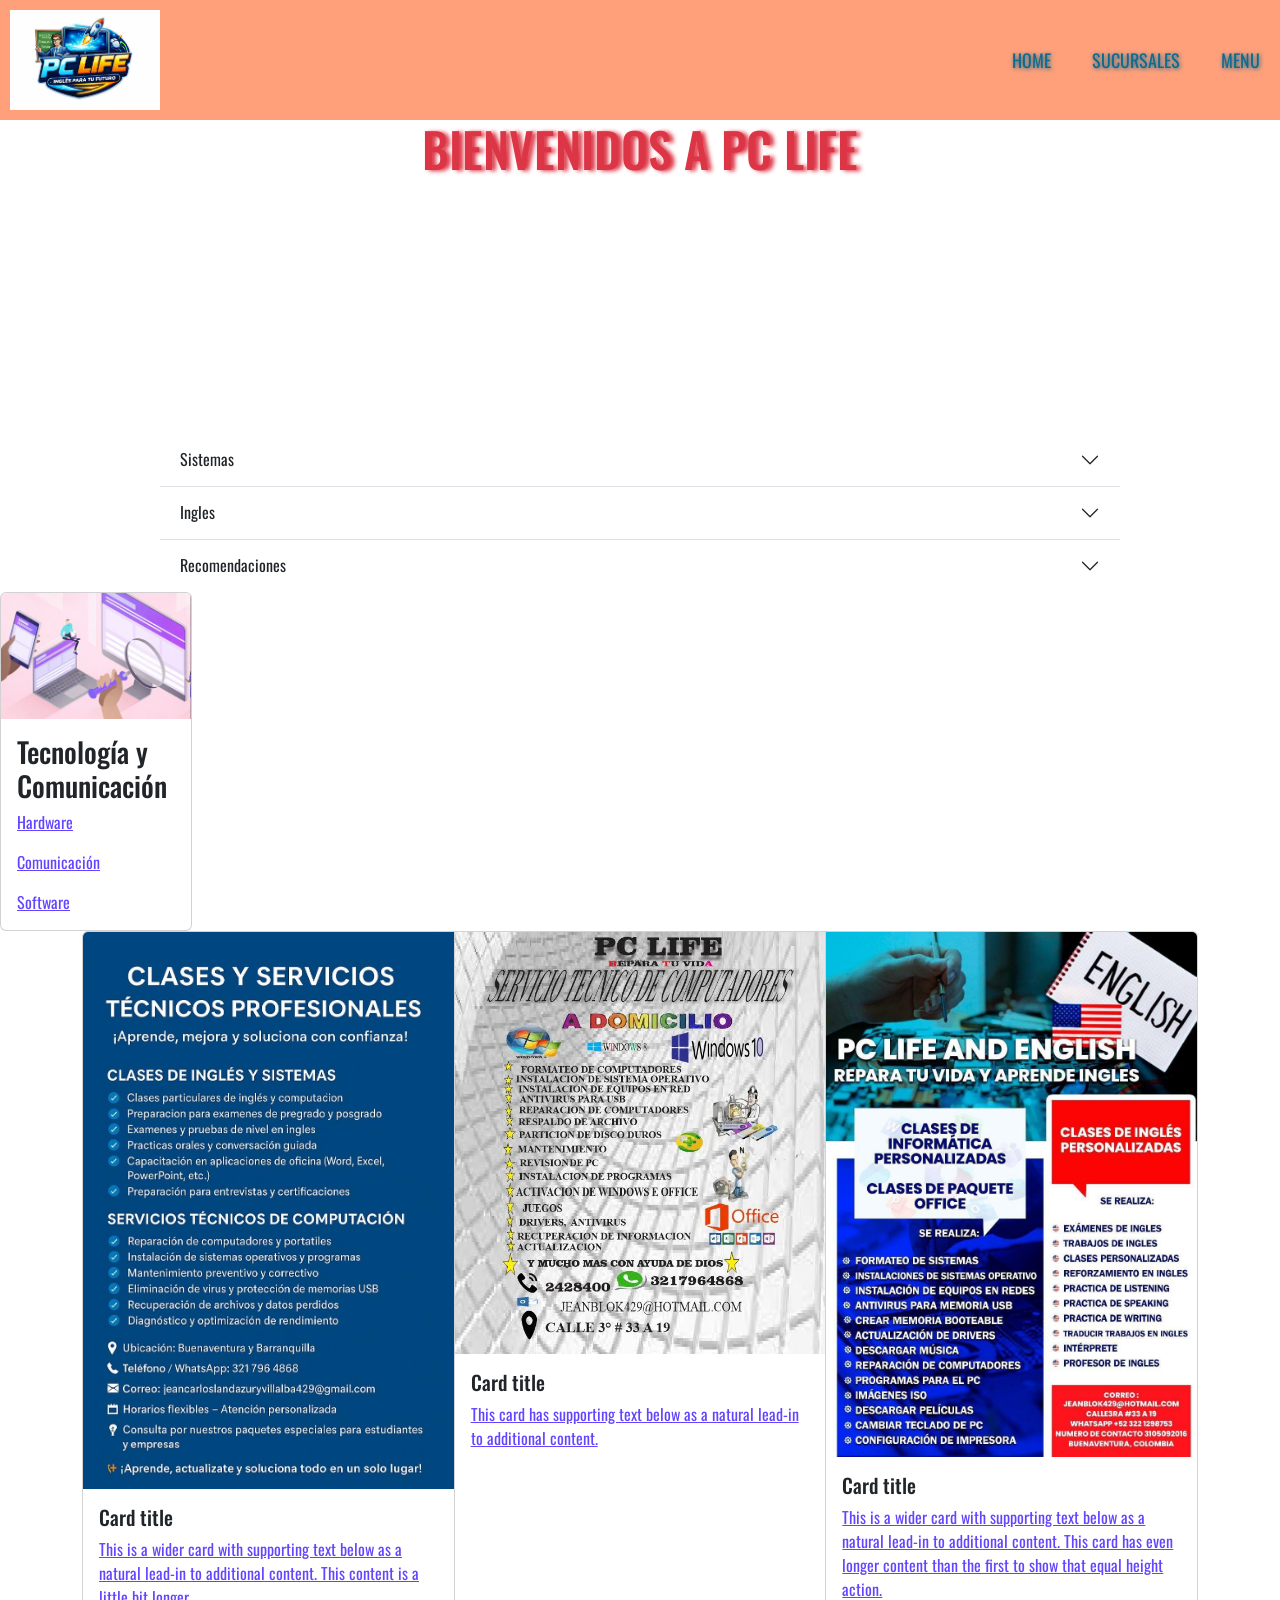
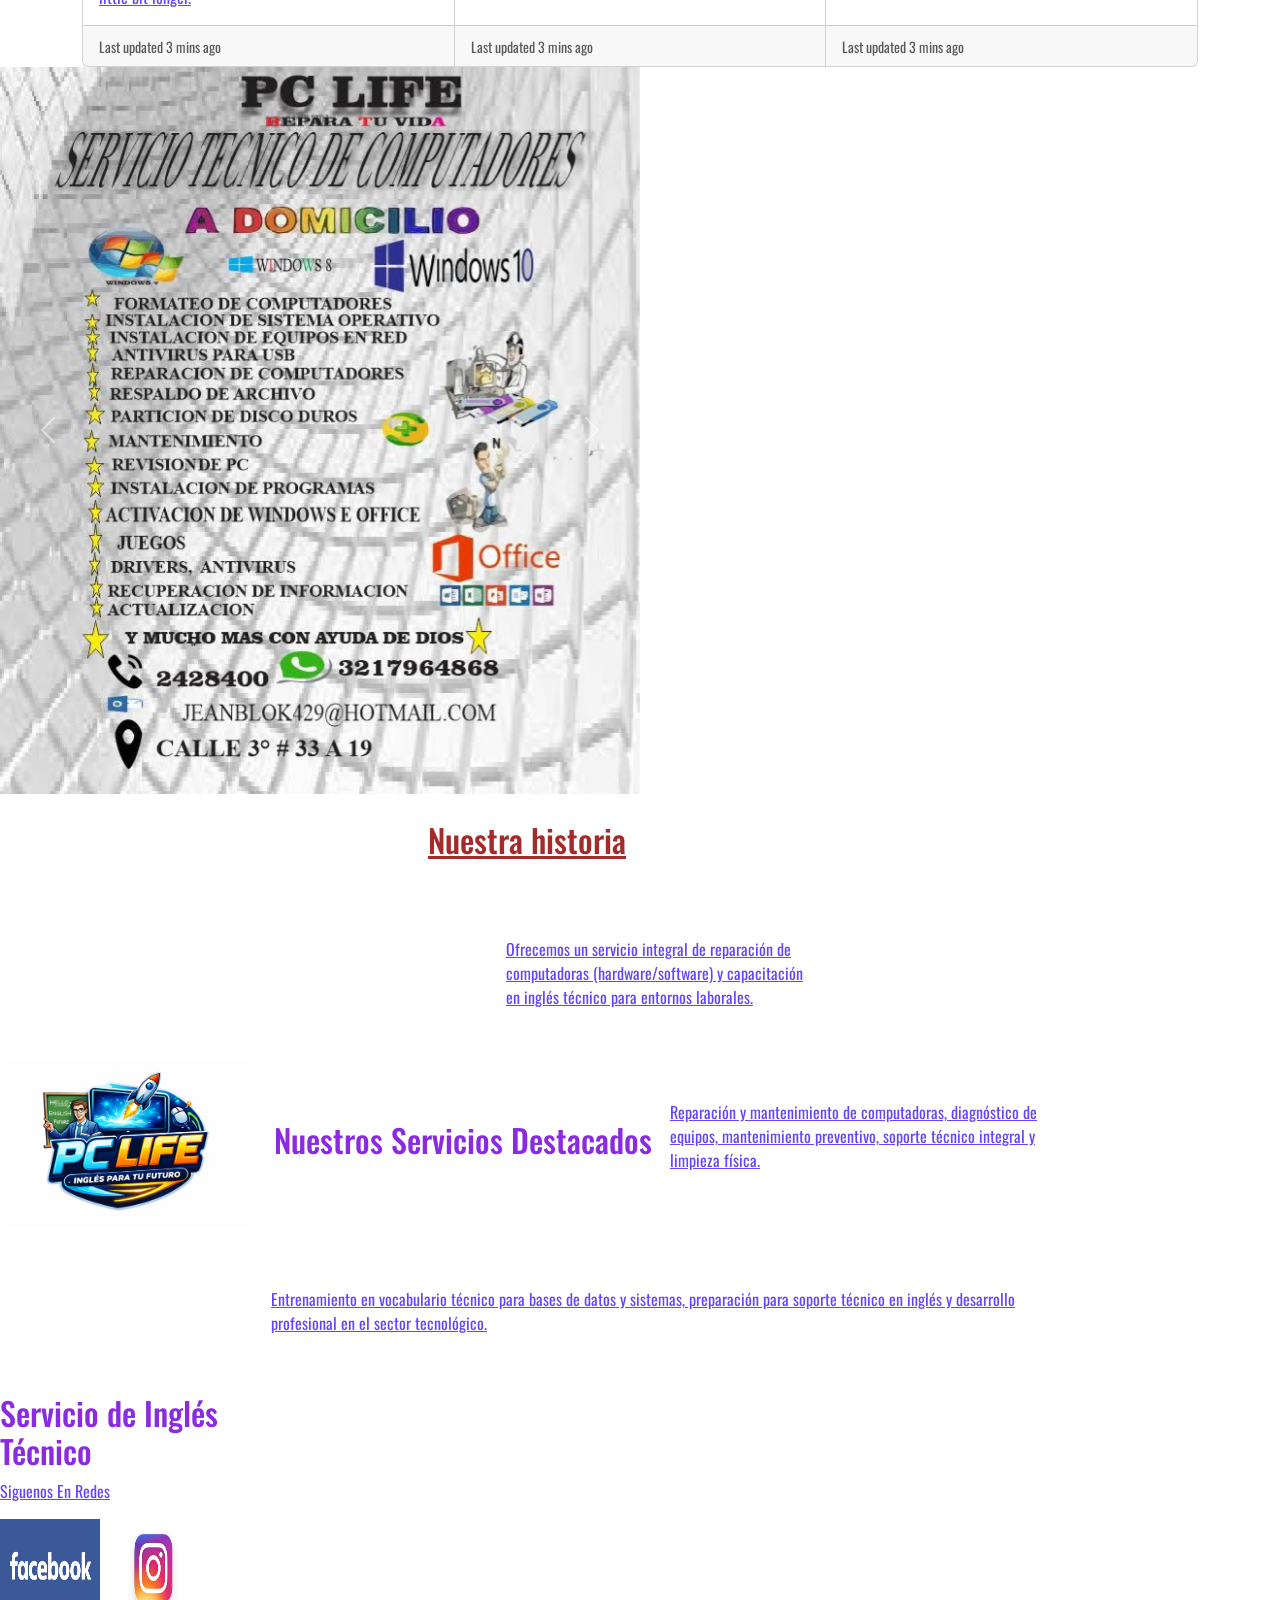
==== page/menu.html @ 9f40b258 "primer commit del proyecto" ====
<!DOCTYPE html>
<html lang="en">
<head>
    <meta charset="UTF-8">
    <meta name="viewport" content="width=device-width, initial-scale=1.0">
    <title>ENGLISH AND PC LIFE</title>
    <!-- link bs -->

<link href="https://cdn.jsdelivr.net/npm/bootstrap@5.3.8/dist/css/bootstrap.min.css" rel="stylesheet" integrity="sha384-sRIl4kxILFvY47J16cr9ZwB07vP4J8+LH7qKQnuqkuIAvNWLzeN8tE5YBujZqJLB" crossorigin="anonymous">

<!-- link css propio  -->
    <link rel="stylesheet" href="../css/style.css">
</head>
<body>
  <header>

        <!--logo -->
        <img class="logo" src="../img-coder-house/PC-LIFE-AND-ENGLISH-FOR-THE-FUTURE.jpg" alt="PC Life & English Life ofrecen formación práctica en computación e inglés,
            ayudándote a desarrollar habilidades esenciales para el estudio, el trabajo y el crecimiento profesional,
            de manera clara, accesible y efectiva.">
        <!-- menu de navegacion  -->
        <nav>
            <!-- zona navegable  -->
            <ul>
            
                <li><a href="../index.html">Home</a>
                  </li>
                <li><a href="./sucursales.html">Sucursales</a>
                </li>
                <li><a href="#">Menu</a> </li>

            </ul>
        </nav>
        
 </header>
 <main>

 <h1 class="h-1 text-center text-danger ">BIENVENIDOS A PC LIFE </h1>

 <!-- accordion -->
  <section class="accordion accordion-flush w-75 m-auto mt-3  " id="accordionFlushExample">
  <div class="accordion-item">
    <h2 class="accordion-header">
      <button class="accordion-button collapsed" type="button" data-bs-toggle="collapse" data-bs-target="#flush-collapseOne" aria-expanded="false" aria-controls="flush-collapseOne">
        Sistemas
      </button>
    </h2>
    <div id="flush-collapseOne" class="accordion-collapse collapse" data-bs-parent="#accordionFlushExample">
      <div class="accordion-body">Un sistema en tecnología es un conjunto de componentes que trabajan juntos para procesar información y realizar tareas. 💻

Incluye hardware (computadoras y dispositivos), software (programas como Windows), datos, usuarios y redes como Internet.

Todos estos elementos funcionan conectados para guardar, procesar y compartir información de manera eficiente. ⚙️🌐.</div>
    </div>
  </div>
  <div class="accordion-item">
    <h2 class="accordion-header">
      <button class="accordion-button collapsed" type="button" data-bs-toggle="collapse" data-bs-target="#flush-collapseTwo" aria-expanded="false" aria-controls="flush-collapseTwo">
        Ingles
      </button>
    </h2>
    <div id="flush-collapseTwo" class="accordion-collapse collapse" data-bs-parent="#accordionFlushExample">
      <div class="accordion-body">El inglés es un idioma internacional que se utiliza para comunicarse entre personas de diferentes países. 🌍

Es uno de los idiomas más usados en el mundo y es muy importante en áreas como la educación, la tecnología, los negocios y el turismo.

Aprender inglés nos sirve para comunicarnos con más personas, acceder a más información y tener mejores oportunidades de estudio y trabajo. 📚💼</div>
    </div>
  </div>
  <div class="accordion-item">
    <h2 class="accordion-header">
      <button class="accordion-button collapsed" type="button" data-bs-toggle="collapse" data-bs-target="#flush-collapseThree" aria-expanded="false" aria-controls="flush-collapseThree">
        Recomendaciones
      </button>
    </h2>
    <div id="flush-collapseThree" class="accordion-collapse collapse" data-bs-parent="#accordionFlushExample">
      <div class="accordion-body">Cuento con experiencia en la enseñanza de inglés y sistemas, habiendo sido recomendado por alrededor de 7 colegios por mi compromiso, responsabilidad y calidad en la formación de estudiantes.

También tengo experiencia laboral en empresas de cruceros y en call centers, desempeñándome en áreas de servicio al cliente y ventas, donde desarrollé habilidades de comunicación, atención al público y manejo de clientes internacionales.

Además, cuento con experiencia en ventas y gestión de cobro de deudas de productos en efectivo, lo que me ha permitido fortalecer mis habilidades de negociación, responsabilidad y manejo de situaciones comerciales.

Mi objetivo es seguir aportando mis conocimientos en educación, tecnología y atención al cliente, ayudando a las personas a aprender inglés, mejorar sus habilidades en sistemas y prepararse para nuevas oportunidades laborales.</div>
    </div>
  </div>
</div>
  </section>

  <!-- card  -->
<div class="card" style="width: 12rem;">
  <img src="../img-coder-house/fondo-pc.jpeg" class="card-img-top" alt="...">
  <div class="card-body">
    <h3 class="card-title  ">Tecnología y Comunicación</h3>
    <p class="card-text">Hardware</p>
    <p class="card-text">Comunicación</p>
    <p class="card-text">Software</p>
   
  </div>
</div>
  
<!-- cards 3  -->

<div class="card-group container ">
  <div class="card">
    <img src="../img-coder-house/clases-y-servicios-tecnicos.jpg" class="card-img-top" alt="...">
    <div class="card-body">
      <h5 class="card-title">Card title</h5>
      <p class="card-text">This is a wider card with supporting text below as a natural lead-in to additional content. This content is a little bit longer.</p>
    </div>
    <div class="card-footer">
      <small class="text-body-secondary">Last updated 3 mins ago</small>
    </div>
  </div>
  <div class="card">
    <img src="../img-coder-house/pc life.jpg" class="card-img-top" alt="...">
    <div class="card-body">
      <h5 class="card-title">Card title</h5>
      <p class="card-text">This card has supporting text below as a natural lead-in to additional content.</p>
    </div>
    <div class="card-footer">
      <small class="text-body-secondary">Last updated 3 mins ago</small>
    </div>
  </div>
  <div class="card">
    <img src="../img-coder-house/pc-life-and-english-classes.jpg" class="card-img-top" alt="...">
    <div class="card-body">
      <h5 class="card-title">Card title</h5>
      <p class="card-text">This is a wider card with supporting text below as a natural lead-in to additional content. This card has even longer content than the first to show that equal height action.</p>
    </div>
    <div class="card-footer">
      <small class="text-body-secondary">Last updated 3 mins ago</small>
    </div>
  </div>
</div>

<!-- carousel -->

<div id="carouselExample" class="carousel slide w-50 h-50">
  <div class="carousel-inner">
    <div class="carousel-item active">
      <img src="../img-coder-house/pc life.jpg" class="d-block w-100" alt="...">
    </div>
    <div class="carousel-item">
      <img src="../img-coder-house/clases-y-servicios-tecnicos.jpg" class="d-block w-100" alt="...">
    </div>
    <div class="carousel-item">
      <img src="../img-coder-house/pc-life-and-english-classes.jpg" class="d-block w-100" alt="...">
    </div>
  </div>
  <button class="carousel-control-prev" type="button" data-bs-target="#carouselExample" data-bs-slide="prev">
    <span class="carousel-control-prev-icon" aria-hidden="true"></span>
    <span class="visually-hidden">Previous</span>
  </button>
  <button class="carousel-control-next" type="button" data-bs-target="#carouselExample" data-bs-slide="next">
    <span class="carousel-control-next-icon" aria-hidden="true"></span>
    <span class="visually-hidden">Next</span>
  </button>
</div>


 <main class="contenedor-grid"> 

  <h2 class="titulo-grid">Nuestra historia</h2>

  <img class="pc-grid" src="../img-coder-house/PC-LIFE-AND-ENGLISH-FOR-THE-FUTURE.jpg" alt="PC" >

  <p class="parrafo-uno">
    Ofrecemos un servicio integral de reparación de computadoras (hardware/software) y capacitación en inglés técnico para entornos laborales.
  </p>

  <h2 class="servicios-grid">Nuestros Servicios Destacados</h2>

  <p class="parrafo-dos">
    Reparación y mantenimiento de computadoras, diagnóstico de equipos,
    mantenimiento preventivo, soporte técnico integral y limpieza física.
  </p>

  <h2 class="ingles-grid">Servicio de Inglés Técnico</h2>

  <p class="parrafo-tres">
    Entrenamiento en vocabulario técnico para bases de datos y sistemas,
    preparación para soporte técnico en inglés y desarrollo profesional en el sector tecnológico.
  </p>

 </main>

        <footer>

        <p>Siguenos  En Redes</p>
        <img class="icono-red" src="../img-coder-house/Facebook1-1.jpg" alt="Facebook" >
           <img class="icono-red" src="../img-coder-house/INSTAGRAM.png"alt="instagram" >   
         
        </footer>

<!-- js de bs  -->
<script src="https://cdn.jsdelivr.net/npm/bootstrap@5.3.8/dist/js/bootstrap.bundle.min.js" integrity="sha384-FKyoEForCGlyvwx9Hj09JcYn3nv7wiPVlz7YYwJrWVcXK/BmnVDxM+D2scQbITxI" crossorigin="anonymous"></script>

</body>
</html>
---- css/style.css ----
@import url('https://fonts.googleapis.com/css2?family=Oswald:wght@200..700&family=Playfair+Display:ital,wght@0,400..900;1,400..900&display=swap');

*{
    margin: 0;
    padding: 0;
    box-sizing: border-box;
}

body{
      font-family: "Oswald", sans-serif;
      background-color: white;
}

p {
    color: blue;
}

h1 {
    color: rgb(220, 20, 27);
    text-shadow: -2px -3px 13px rgba(23,23,23,1);
}

.texto-Verde {
    color: rgb(17, 128, 0);
}

p {
    color: goldenrod;
    text-decoration: underline;
}

p {
    color: #6344ff;
    font-family: "Oswald", sans-serif;
}

.logo{
    width: 150px;
    margin: 10px;
}

header ul{
    list-style: none ;
    display: flex;
    justify-content:space-around;
    align-items: center;
    height: 100%;
}

nav{
    width: 25%;
        text-decoration: salmon;
         text-shadow: 1px 1px 4px;
             text-transform: uppercase;

        

    
}

header a{
    color: rgb(17, 106, 141);
    text-decoration: none;
    font-size: large;
}

header{
    display:flex;
    justify-content: space-between;
    position:sticky;
    top:0;
    background-color: lightsalmon;
}

main{
    color:blueviolet
}



h1{
    color: rgb(128, 0, 0);
    text-shadow: 4px 1px 4px;
    margin-bottom: 20%;
    font-size: 3rem;
    text-transform: uppercase;
}


.presentacion h1{
    text-align: center;
    text-decoration: underline;
    color:red ;
    font-weight:bold ;
}

.h-1{ color: blue ;

} 
.presentacion{
background-image: url(../img-coder-house/fondo-pc.jpeg);
display:flex;
justify-content:center ;
align-items: center;
}

.presentacion div {
    width:30% ;
    text-align: center;
}

.icono-red {
  width: 100px;
  height: 100px;
  background-color: lightsalmon;
}

.wp    
{
  width: 50px;  
  position: fixed;
  right: 80px;
  bottom: 100px;
}

.contenedor-grid {
  display: grid;

  grid-template-areas:
    "titulo titulo titulo"
    "pc texto1 texto1"
    "pc sistemas texto2"
    "pc texto3 texto3";

  grid-template-columns: 20% 30% 30%;
  grid-template-rows: 100px 120px 200px 120px ;

  gap: 15px;

  justify-items: center;
  align-items: center;
}

.titulo-grid {
  grid-area: titulo;
  text-decoration: underline;
  color: brown;
}

.pc-grid {
  grid-area: pc;
  border-radius: 10px; 
}

.sistemas-grid {
  grid-area: sistemas;
}

.parrafo-uno {
  grid-area: texto1; 
  width: 40%;
  height: 40%;
}

.parrafo-dos {
  grid-area: texto2;
}

.parrafo-tres {
  grid-area: texto3;
}

.pc-grid {
  width: 100%;
  height: auto;
  max-width:300px;
  border-radius: 5%;
  object-fit: cover;
}
/* media  quires cell */
@media (max-width: 480px) {
      header{
        flex-direction: column;
        justify-content: center;
        align-items: center;
      }
      nav{
        width: 80%;
      }
      header ul{
        margin-right: 0%;
      }

  .contenedor-grid {
    grid-template-areas:
      "titulo"
      "pc"
      "texto1"
      "sistemas"
      "texto2"
      "texto3";

    grid-template-columns: 95%;
    grid-template-rows: 80px 100px 120px 100px 120px 100px;
  }
  .servicios 
  {
    width: 150px;
    height: 250px;
  }

  .presentacion h1{
    text-align: center;
    text-decoration: underline;
    color:rgba(131, 182, 29, 0.255)
    font-weight:bold ;
  align-items: center;
    height: 100%;
    
}

  body {
    background-color: lightskyblue;
  }
}
/* media  quires cell */

@media (min-width: 481px) and (max-width: 768px) {

  body {
    background-color: lightcoral;
  }
}
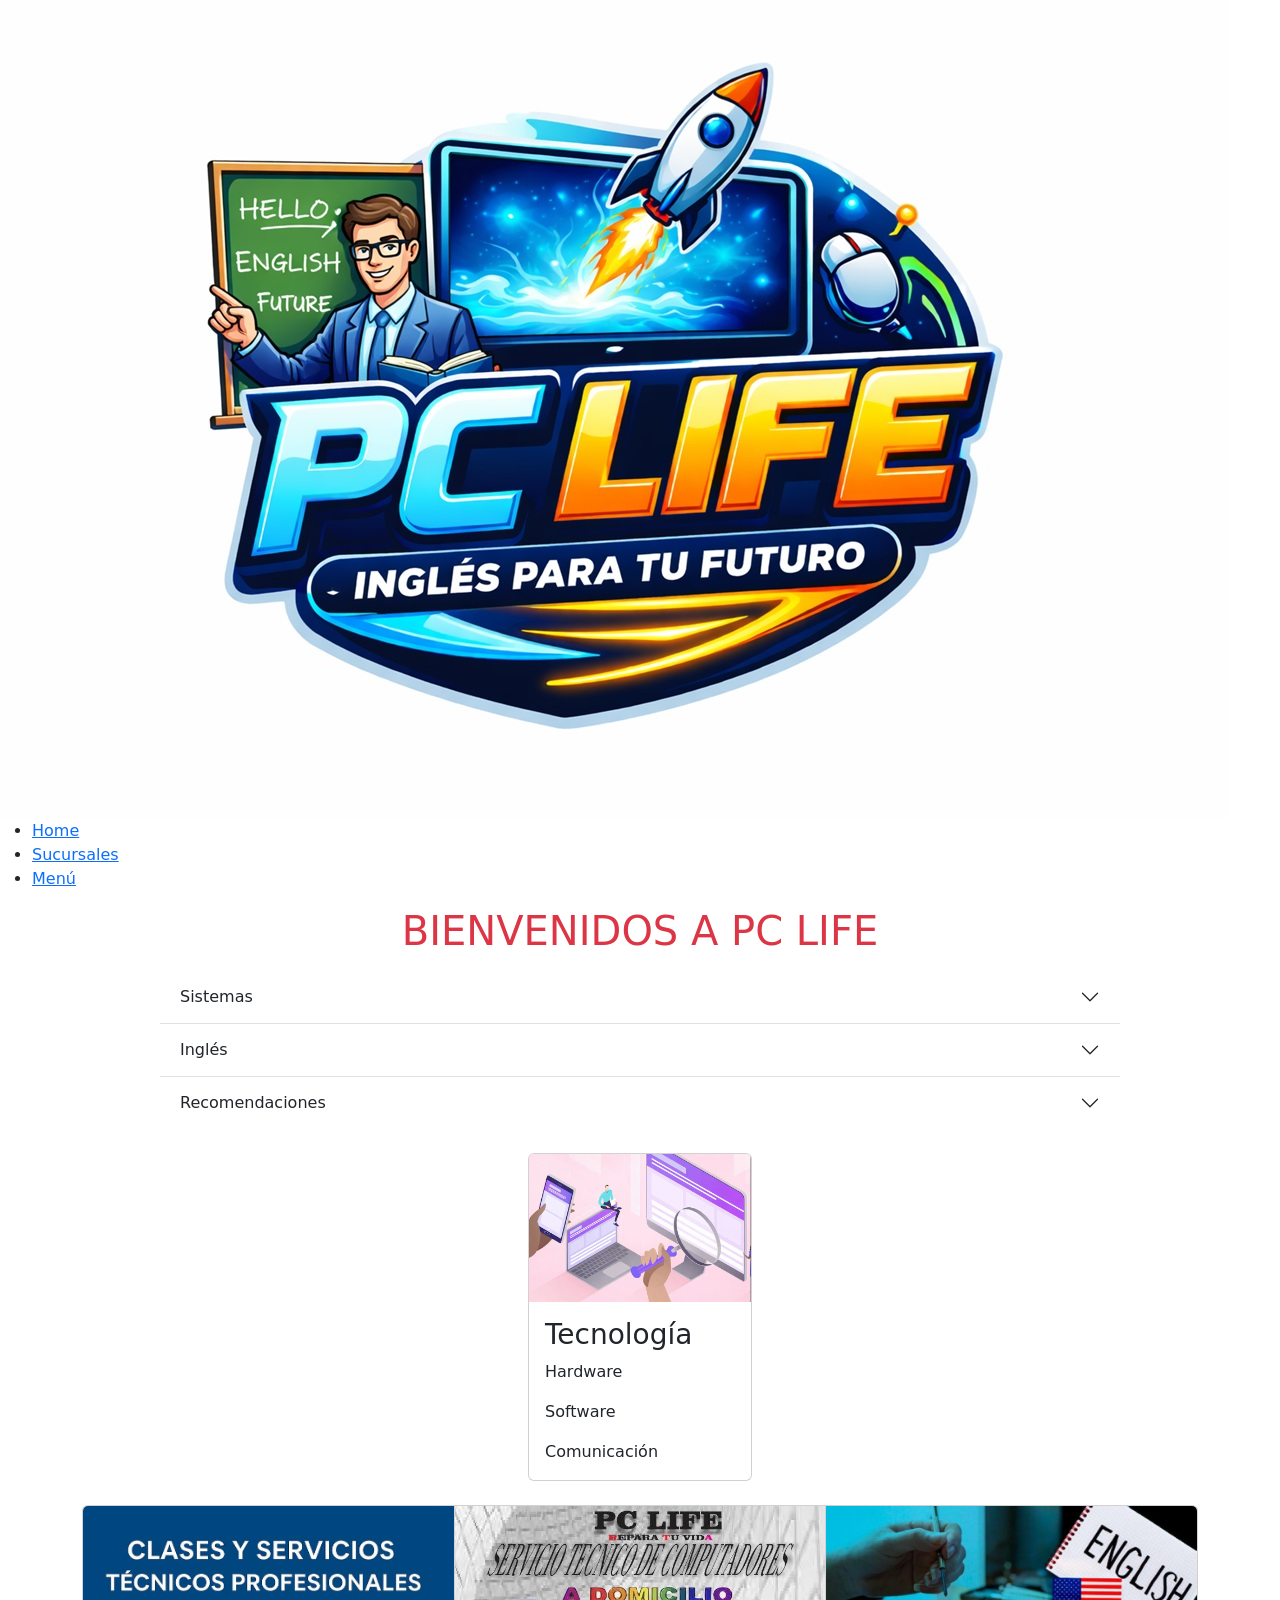
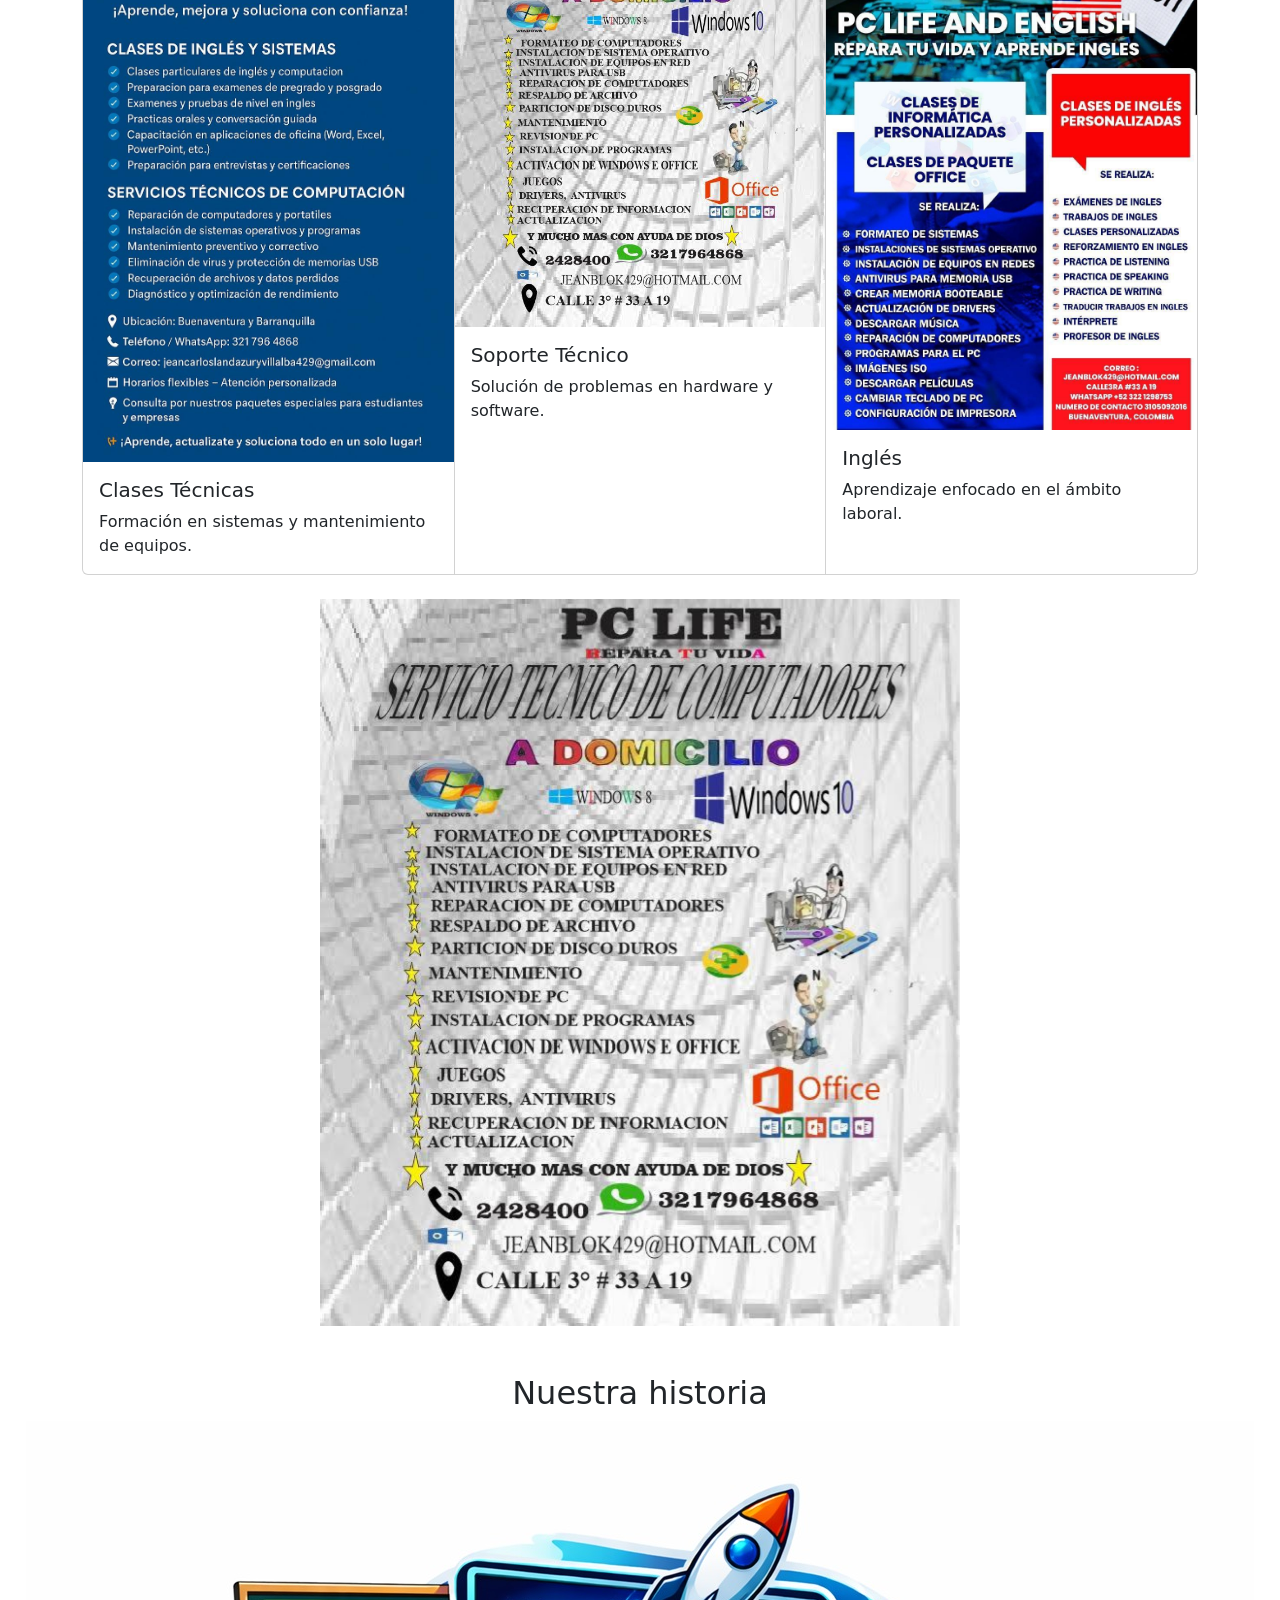
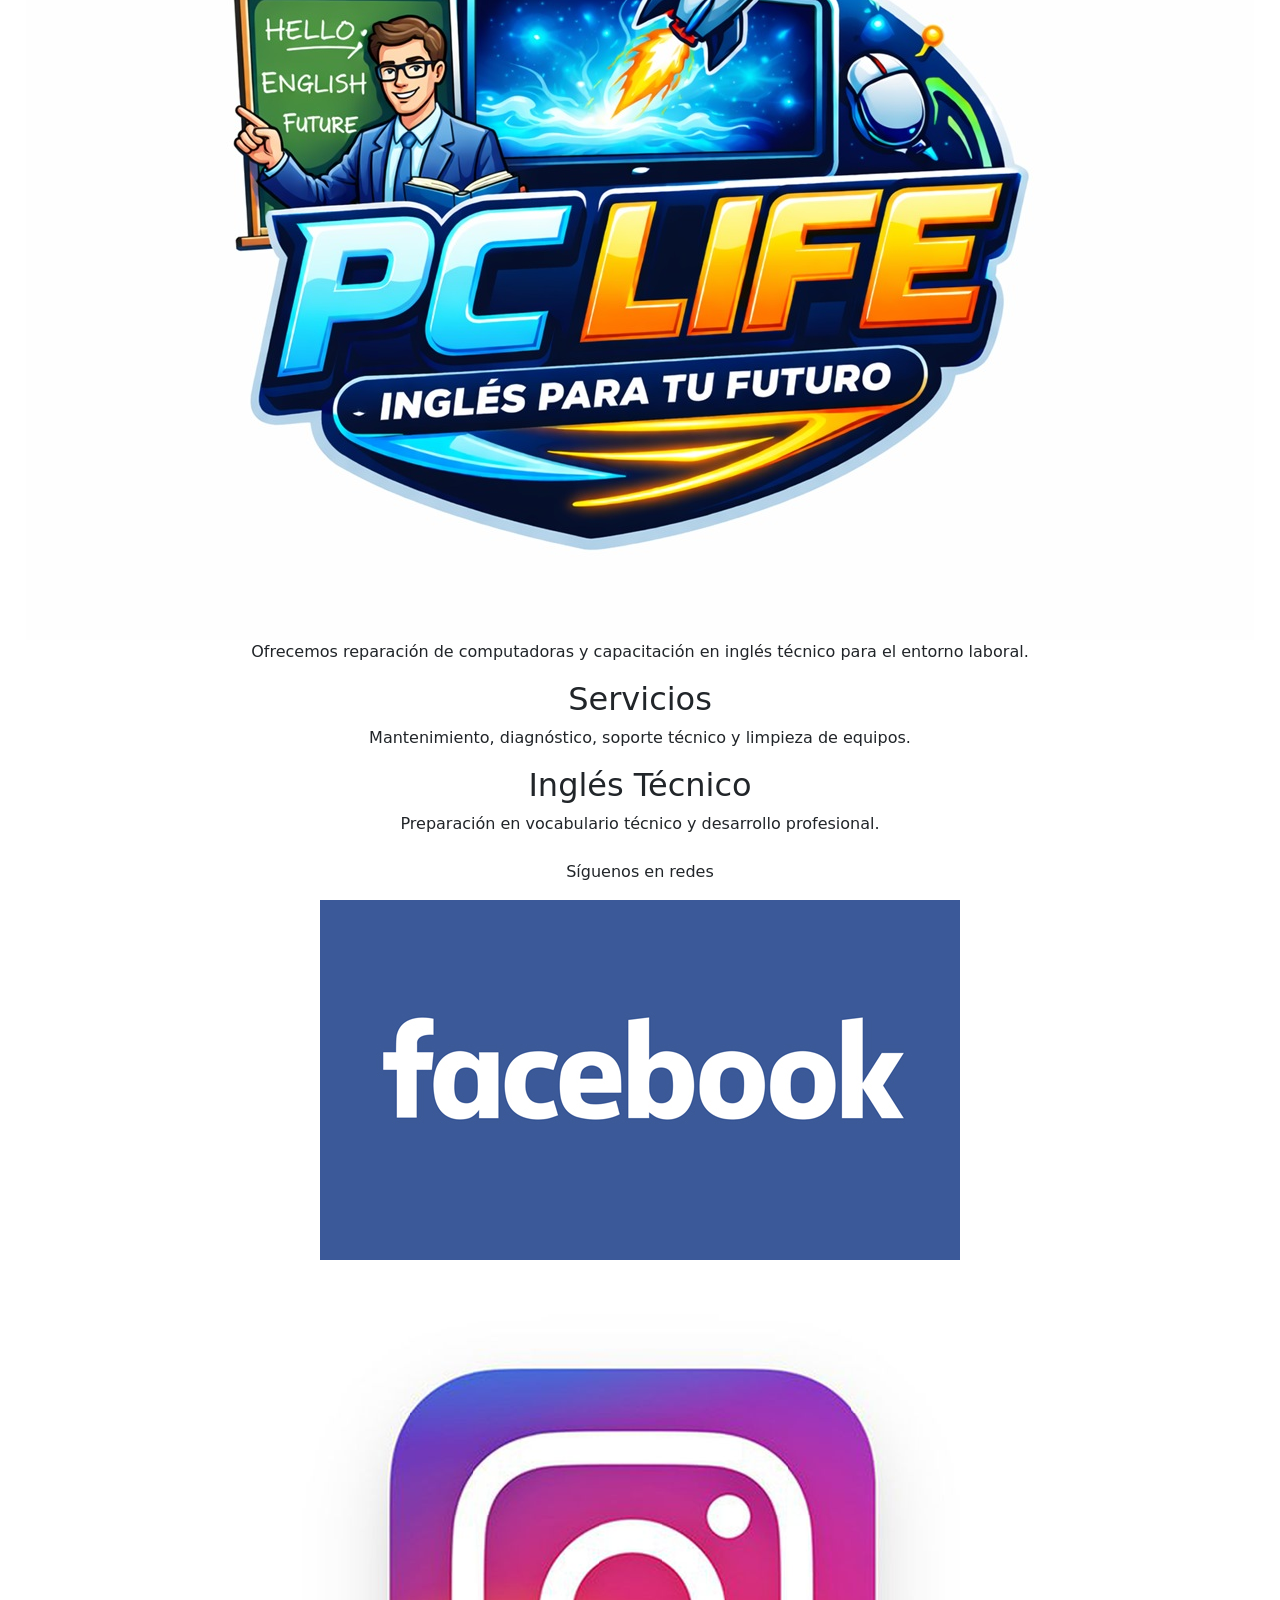
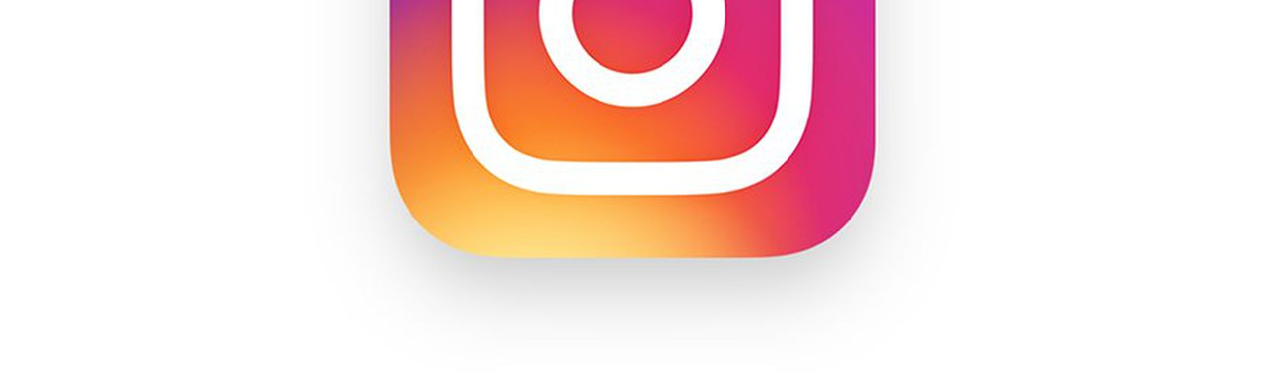
==== commit c97c2bd5: "cambios en index" ====
--- a/page/menu.html
+++ b/page/menu.html
@@ -1,199 +1,183 @@
 <!DOCTYPE html>
-<html lang="en">
+<html lang="es">
 <head>
-    <meta charset="UTF-8">
-    <meta name="viewport" content="width=device-width, initial-scale=1.0">
-    <title>ENGLISH AND PC LIFE</title>
-    <!-- link bs -->
+  <meta charset="UTF-8">
+  <meta name="viewport" content="width=device-width, initial-scale=1.0">
+  <title>ENGLISH AND PC LIFE</title>
 
-<link href="https://cdn.jsdelivr.net/npm/bootstrap@5.3.8/dist/css/bootstrap.min.css" rel="stylesheet" integrity="sha384-sRIl4kxILFvY47J16cr9ZwB07vP4J8+LH7qKQnuqkuIAvNWLzeN8tE5YBujZqJLB" crossorigin="anonymous">
+  <!-- Bootstrap -->
+  <link href="https://cdn.jsdelivr.net/npm/bootstrap@5.3.8/dist/css/bootstrap.min.css" rel="stylesheet">
 
-<!-- link css propio  -->
-    <link rel="stylesheet" href="../css/style.css">
+  <!-- CSS propio -->
+  <link rel="stylesheet" href="../css/style.css">
 </head>
+
 <body>
+
   <header>
+    <!-- Logo -->
+    <img 
+      class="logo" 
+      src="../img-coder-house/PC-LIFE-AND-ENGLISH-FOR-THE-FUTURE.jpg" 
+      alt="Logo de PC Life and English">
 
-        <!--logo -->
-        <img class="logo" src="../img-coder-house/PC-LIFE-AND-ENGLISH-FOR-THE-FUTURE.jpg" alt="PC Life & English Life ofrecen formación práctica en computación e inglés,
-            ayudándote a desarrollar habilidades esenciales para el estudio, el trabajo y el crecimiento profesional,
-            de manera clara, accesible y efectiva.">
-        <!-- menu de navegacion  -->
-        <nav>
-            <!-- zona navegable  -->
-            <ul>
-            
-                <li><a href="../index.html">Home</a>
-                  </li>
-                <li><a href="./sucursales.html">Sucursales</a>
-                </li>
-                <li><a href="#">Menu</a> </li>
+    <!-- Navegación -->
+    <nav>
+      <ul>
+        <li><a href="../index.html">Home</a></li>
+        <li><a href="./sucursales.html">Sucursales</a></li>
+        <li><a href="#">Menú</a></li>
+      </ul>
+    </nav>
+  </header>
 
-            </ul>
-        </nav>
-        
- </header>
- <main>
+  <main>
 
- <h1 class="h-1 text-center text-danger ">BIENVENIDOS A PC LIFE </h1>
+    <h1 class="text-center text-danger mt-3">BIENVENIDOS A PC LIFE</h1>
 
- <!-- accordion -->
-  <section class="accordion accordion-flush w-75 m-auto mt-3  " id="accordionFlushExample">
-  <div class="accordion-item">
-    <h2 class="accordion-header">
-      <button class="accordion-button collapsed" type="button" data-bs-toggle="collapse" data-bs-target="#flush-collapseOne" aria-expanded="false" aria-controls="flush-collapseOne">
-        Sistemas
-      </button>
-    </h2>
-    <div id="flush-collapseOne" class="accordion-collapse collapse" data-bs-parent="#accordionFlushExample">
-      <div class="accordion-body">Un sistema en tecnología es un conjunto de componentes que trabajan juntos para procesar información y realizar tareas. 💻
+    <!-- Accordion -->
+    <section class="accordion accordion-flush w-75 m-auto mt-3" id="accordionFlushExample">
 
-Incluye hardware (computadoras y dispositivos), software (programas como Windows), datos, usuarios y redes como Internet.
+      <div class="accordion-item">
+        <h2 class="accordion-header">
+          <button class="accordion-button collapsed" type="button" data-bs-toggle="collapse" data-bs-target="#item1">
+            Sistemas
+          </button>
+        </h2>
+        <div id="item1" class="accordion-collapse collapse" data-bs-parent="#accordionFlushExample">
+          <div class="accordion-body">
+            Un sistema en tecnología es un conjunto de componentes que trabajan juntos para procesar información y realizar tareas.
+          </div>
+        </div>
+      </div>
 
-Todos estos elementos funcionan conectados para guardar, procesar y compartir información de manera eficiente. ⚙️🌐.</div>
+      <div class="accordion-item">
+        <h2 class="accordion-header">
+          <button class="accordion-button collapsed" type="button" data-bs-toggle="collapse" data-bs-target="#item2">
+            Inglés
+          </button>
+        </h2>
+        <div id="item2" class="accordion-collapse collapse" data-bs-parent="#accordionFlushExample">
+          <div class="accordion-body">
+            El inglés es un idioma internacional usado en educación, tecnología, negocios y turismo.
+          </div>
+        </div>
+      </div>
+
+      <div class="accordion-item">
+        <h2 class="accordion-header">
+          <button class="accordion-button collapsed" type="button" data-bs-toggle="collapse" data-bs-target="#item3">
+            Recomendaciones
+          </button>
+        </h2>
+        <div id="item3" class="accordion-collapse collapse" data-bs-parent="#accordionFlushExample">
+          <div class="accordion-body">
+            Experiencia en enseñanza de inglés y sistemas, atención al cliente y ventas, con enfoque en formación y crecimiento profesional.
+          </div>
+        </div>
+      </div>
+
+    </section>
+
+    <!-- Card individual -->
+    <div class="container mt-4">
+      <div class="card mx-auto" style="width: 14rem;">
+        <img src="../img-coder-house/fondo-pc.jpeg" class="card-img-top" alt="Computadora de escritorio">
+        <div class="card-body">
+          <h3 class="card-title">Tecnología</h3>
+          <p class="card-text">Hardware</p>
+          <p class="card-text">Software</p>
+          <p class="card-text">Comunicación</p>
+        </div>
+      </div>
     </div>
-  </div>
-  <div class="accordion-item">
-    <h2 class="accordion-header">
-      <button class="accordion-button collapsed" type="button" data-bs-toggle="collapse" data-bs-target="#flush-collapseTwo" aria-expanded="false" aria-controls="flush-collapseTwo">
-        Ingles
-      </button>
-    </h2>
-    <div id="flush-collapseTwo" class="accordion-collapse collapse" data-bs-parent="#accordionFlushExample">
-      <div class="accordion-body">El inglés es un idioma internacional que se utiliza para comunicarse entre personas de diferentes países. 🌍
 
-Es uno de los idiomas más usados en el mundo y es muy importante en áreas como la educación, la tecnología, los negocios y el turismo.
+    <!-- Cards -->
+    <div class="container mt-4">
+      <div class="card-group">
 
-Aprender inglés nos sirve para comunicarnos con más personas, acceder a más información y tener mejores oportunidades de estudio y trabajo. 📚💼</div>
+        <div class="card">
+          <img src="../img-coder-house/clases-y-servicios-tecnicos.jpg" class="card-img-top" alt="Clases de computación">
+          <div class="card-body">
+            <h5 class="card-title">Clases Técnicas</h5>
+            <p class="card-text">Formación en sistemas y mantenimiento de equipos.</p>
+          </div>
+        </div>
+
+        <div class="card">
+          <img src="../img-coder-house/pc life.jpg" class="card-img-top" alt="Equipo de computación">
+          <div class="card-body">
+            <h5 class="card-title">Soporte Técnico</h5>
+            <p class="card-text">Solución de problemas en hardware y software.</p>
+          </div>
+        </div>
+
+        <div class="card">
+          <img src="../img-coder-house/pc-life-and-english-classes.jpg" class="card-img-top" alt="Clases de inglés">
+          <div class="card-body">
+            <h5 class="card-title">Inglés</h5>
+            <p class="card-text">Aprendizaje enfocado en el ámbito laboral.</p>
+          </div>
+        </div>
+
+      </div>
     </div>
-  </div>
-  <div class="accordion-item">
-    <h2 class="accordion-header">
-      <button class="accordion-button collapsed" type="button" data-bs-toggle="collapse" data-bs-target="#flush-collapseThree" aria-expanded="false" aria-controls="flush-collapseThree">
-        Recomendaciones
-      </button>
-    </h2>
-    <div id="flush-collapseThree" class="accordion-collapse collapse" data-bs-parent="#accordionFlushExample">
-      <div class="accordion-body">Cuento con experiencia en la enseñanza de inglés y sistemas, habiendo sido recomendado por alrededor de 7 colegios por mi compromiso, responsabilidad y calidad en la formación de estudiantes.
 
-También tengo experiencia laboral en empresas de cruceros y en call centers, desempeñándome en áreas de servicio al cliente y ventas, donde desarrollé habilidades de comunicación, atención al público y manejo de clientes internacionales.
+    <!-- Carousel -->
+    <div id="carouselExample" class="carousel slide w-50 m-auto mt-4">
+      <div class="carousel-inner">
 
-Además, cuento con experiencia en ventas y gestión de cobro de deudas de productos en efectivo, lo que me ha permitido fortalecer mis habilidades de negociación, responsabilidad y manejo de situaciones comerciales.
+        <div class="carousel-item active">
+          <img src="../img-coder-house/pc life.jpg" class="d-block w-100" alt="Equipo de computación">
+        </div>
 
-Mi objetivo es seguir aportando mis conocimientos en educación, tecnología y atención al cliente, ayudando a las personas a aprender inglés, mejorar sus habilidades en sistemas y prepararse para nuevas oportunidades laborales.</div>
+        <div class="carousel-item">
+          <img src="../img-coder-house/clases-y-servicios-tecnicos.jpg" class="d-block w-100" alt="Clases técnicas">
+        </div>
+
+        <div class="carousel-item">
+          <img src="../img-coder-house/pc-life-and-english-classes.jpg" class="d-block w-100" alt="Clases de inglés">
+        </div>
+
+      </div>
+
+      <button class="carousel-control-prev" type="button" data-bs-target="#carouselExample" data-bs-slide="prev"></button>
+      <button class="carousel-control-next" type="button" data-bs-target="#carouselExample" data-bs-slide="next"></button>
     </div>
-  </div>
-</div>
-  </section>
 
-  <!-- card  -->
-<div class="card" style="width: 12rem;">
-  <img src="../img-coder-house/fondo-pc.jpeg" class="card-img-top" alt="...">
-  <div class="card-body">
-    <h3 class="card-title  ">Tecnología y Comunicación</h3>
-    <p class="card-text">Hardware</p>
-    <p class="card-text">Comunicación</p>
-    <p class="card-text">Software</p>
-   
-  </div>
-</div>
-  
-<!-- cards 3  -->
+    <!-- Grid / contenido -->
+    <section class="contenedor-grid mt-5 text-center">
 
-<div class="card-group container ">
-  <div class="card">
-    <img src="../img-coder-house/clases-y-servicios-tecnicos.jpg" class="card-img-top" alt="...">
-    <div class="card-body">
-      <h5 class="card-title">Card title</h5>
-      <p class="card-text">This is a wider card with supporting text below as a natural lead-in to additional content. This content is a little bit longer.</p>
-    </div>
-    <div class="card-footer">
-      <small class="text-body-secondary">Last updated 3 mins ago</small>
-    </div>
-  </div>
-  <div class="card">
-    <img src="../img-coder-house/pc life.jpg" class="card-img-top" alt="...">
-    <div class="card-body">
-      <h5 class="card-title">Card title</h5>
-      <p class="card-text">This card has supporting text below as a natural lead-in to additional content.</p>
-    </div>
-    <div class="card-footer">
-      <small class="text-body-secondary">Last updated 3 mins ago</small>
-    </div>
-  </div>
-  <div class="card">
-    <img src="../img-coder-house/pc-life-and-english-classes.jpg" class="card-img-top" alt="...">
-    <div class="card-body">
-      <h5 class="card-title">Card title</h5>
-      <p class="card-text">This is a wider card with supporting text below as a natural lead-in to additional content. This card has even longer content than the first to show that equal height action.</p>
-    </div>
-    <div class="card-footer">
-      <small class="text-body-secondary">Last updated 3 mins ago</small>
-    </div>
-  </div>
-</div>
+      <h2>Nuestra historia</h2>
+      <img src="../img-coder-house/PC-LIFE-AND-ENGLISH-FOR-THE-FUTURE.jpg" alt="Logo empresa" class="img-fluid">
 
-<!-- carousel -->
+      <p>
+        Ofrecemos reparación de computadoras y capacitación en inglés técnico para el entorno laboral.
+      </p>
 
-<div id="carouselExample" class="carousel slide w-50 h-50">
-  <div class="carousel-inner">
-    <div class="carousel-item active">
-      <img src="../img-coder-house/pc life.jpg" class="d-block w-100" alt="...">
-    </div>
-    <div class="carousel-item">
-      <img src="../img-coder-house/clases-y-servicios-tecnicos.jpg" class="d-block w-100" alt="...">
-    </div>
-    <div class="carousel-item">
-      <img src="../img-coder-house/pc-life-and-english-classes.jpg" class="d-block w-100" alt="...">
-    </div>
-  </div>
-  <button class="carousel-control-prev" type="button" data-bs-target="#carouselExample" data-bs-slide="prev">
-    <span class="carousel-control-prev-icon" aria-hidden="true"></span>
-    <span class="visually-hidden">Previous</span>
-  </button>
-  <button class="carousel-control-next" type="button" data-bs-target="#carouselExample" data-bs-slide="next">
-    <span class="carousel-control-next-icon" aria-hidden="true"></span>
-    <span class="visually-hidden">Next</span>
-  </button>
-</div>
+      <h2>Servicios</h2>
+      <p>
+        Mantenimiento, diagnóstico, soporte técnico y limpieza de equipos.
+      </p>
 
+      <h2>Inglés Técnico</h2>
+      <p>
+        Preparación en vocabulario técnico y desarrollo profesional.
+      </p>
 
- <main class="contenedor-grid"> 
+    </section>
 
-  <h2 class="titulo-grid">Nuestra historia</h2>
+  </main>
 
-  <img class="pc-grid" src="../img-coder-house/PC-LIFE-AND-ENGLISH-FOR-THE-FUTURE.jpg" alt="PC" >
+  <footer class="text-center mt-4">
+    <p>Síguenos en redes</p>
 
-  <p class="parrafo-uno">
-    Ofrecemos un servicio integral de reparación de computadoras (hardware/software) y capacitación en inglés técnico para entornos laborales.
-  </p>
+    <img class="icono-red" src="../img-coder-house/Facebook1-1.jpg" alt="Facebook">
+    <img class="icono-red" src="../img-coder-house/INSTAGRAM.png" alt="Instagram">
+  </footer>
 
-  <h2 class="servicios-grid">Nuestros Servicios Destacados</h2>
-
-  <p class="parrafo-dos">
-    Reparación y mantenimiento de computadoras, diagnóstico de equipos,
-    mantenimiento preventivo, soporte técnico integral y limpieza física.
-  </p>
-
-  <h2 class="ingles-grid">Servicio de Inglés Técnico</h2>
-
-  <p class="parrafo-tres">
-    Entrenamiento en vocabulario técnico para bases de datos y sistemas,
-    preparación para soporte técnico en inglés y desarrollo profesional en el sector tecnológico.
-  </p>
-
- </main>
-
-        <footer>
-
-        <p>Siguenos  En Redes</p>
-        <img class="icono-red" src="../img-coder-house/Facebook1-1.jpg" alt="Facebook" >
-           <img class="icono-red" src="../img-coder-house/INSTAGRAM.png"alt="instagram" >   
-         
-        </footer>
-
-<!-- js de bs  -->
-<script src="https://cdn.jsdelivr.net/npm/bootstrap@5.3.8/dist/js/bootstrap.bundle.min.js" integrity="sha384-FKyoEForCGlyvwx9Hj09JcYn3nv7wiPVlz7YYwJrWVcXK/BmnVDxM+D2scQbITxI" crossorigin="anonymous"></script>
+  <!-- Bootstrap JS -->
+  <script src="https://cdn.jsdelivr.net/npm/bootstrap@5.3.8/dist/js/bootstrap.bundle.min.js"></script>
 
 </body>
 </html>
--- a/css/style.css
+++ b/css/style.css
@@ -1,6 +1,6 @@
-@import url('https://fonts.googleapis.com/css2?family=Oswald:wght@200..700&family=Playfair+Display:ital,wght@0,400..900;1,400..900&display=swap');
-
-*{
+/* @import url('https://fonts.googleapis.com/css2?family=Oswald:wght@200..700&family=Playfair+Display:ital,wght@0,400..900;1,400..900&display=swap');
+
+/* *{
     margin: 0;
     padding: 0;
     box-sizing: border-box;
@@ -9,9 +9,9 @@
 body{
       font-family: "Oswald", sans-serif;
       background-color: white;
-}
-
-p {
+} */
+
+/* p {
     color: blue;
 }
 
@@ -34,11 +34,11 @@
     font-family: "Oswald", sans-serif;
 }
 
-.logo{
+/* .logo{
     width: 150px;
     margin: 10px;
-}
-
+} */
+/* 
 header ul{
     list-style: none ;
     display: flex;
@@ -47,7 +47,7 @@
     height: 100%;
 }
 
-nav{
+nav a{
     width: 25%;
         text-decoration: salmon;
          text-shadow: 1px 1px 4px;
@@ -84,31 +84,90 @@
     margin-bottom: 20%;
     font-size: 3rem;
     text-transform: uppercase;
-}
-
-
-.presentacion h1{
+    animation-name: efecto;
+    animation-interaction-count: infinite;
+    animation-delay:0s;
+    animation-duration: 4s;
+
+}
+@keyframes efecto{
+  0%{
+    color:#6344ff;
+    transform: translateX(20px);
+
+  }
+  25%{
+    color: salmon;
+    transform: translateX(40px);
+  }
+  50%{
+    color: slateblue;
+    transform: translateX(60px);
+
+  }
+  75%{
+    color: sienna;}
+tranform: rotate(
+  20deg
+)
+100%{
+  color: slategray;
+}
+}
+
+
+h1:hover{
+  color: mediumblue;
+  transition: 2s;
+}
+
+.trasladar {
+  margin-top: 20px;
+  border: black solid 5px;
+  background-image: url(../img-coder-house/ingles.png);
+  background-size: cover;
+}
+
+.trasladar:hover{
+  transform: translate(-50px, -60px);
+  transition: 2s;
+}
+
+.rotar: hover{
+  transform: rotate(
+    45 deg
+  )
+}
+.sesgar:hover{
+  transform: skew(-20deg, -35deg)
+} */
+
+/* .presentacion h1{
     text-align: center;
     text-decoration: underline;
     color:red ;
     font-weight:bold ;
-}
-
-.h-1{ color: blue ;
-
-} 
-.presentacion{
+} */
+
+/* .h-1{ color: blue ;
+
+}  */
+/* .presentacion{
 background-image: url(../img-coder-house/fondo-pc.jpeg);
 display:flex;
 justify-content:center ;
 align-items: center;
-}
-
-.presentacion div {
+} */
+
+/* .presentacion div {
     width:30% ;
     text-align: center;
-}
-
+} */
+
+/* .presentacion p{
+  color: rgb(220, 20, 27);
+} */
+/* 
 .icono-red {
   width: 100px;
   height: 100px;
@@ -144,8 +203,8 @@
 .titulo-grid {
   grid-area: titulo;
   text-decoration: underline;
-  color: brown;
-}
+  color: brown; */
+/* }
 
 .pc-grid {
   grid-area: pc;
@@ -178,7 +237,7 @@
   object-fit: cover;
 }
 /* media  quires cell */
-@media (max-width: 480px) {
+/* @media (max-width: 480px) {
       header{
         flex-direction: column;
         justify-content: center;
@@ -202,32 +261,36 @@
 
     grid-template-columns: 95%;
     grid-template-rows: 80px 100px 120px 100px 120px 100px;
-  }
-  .servicios 
+  } */
+  /* .servicios 
   {
     width: 150px;
     height: 250px;
-  }
-
+  } */
+/* 
   .presentacion h1{
     text-align: center;
     text-decoration: underline;
     color:rgba(131, 182, 29, 0.255)
     font-weight:bold ;
-  align-items: center;
-    height: 100%;
+  align-items:center;
+    height: 100%; */
     
-}
+/* }
+
 
   body {
     background-color: lightskyblue;
   }
 }
 /* media  quires cell */
-
+/* 
 @media (min-width: 481px) and (max-width: 768px) {
 
   body {
     background-color: lightcoral;
   }
 }
+
+/* .pcingles{ */
+  /* width: 100%; */
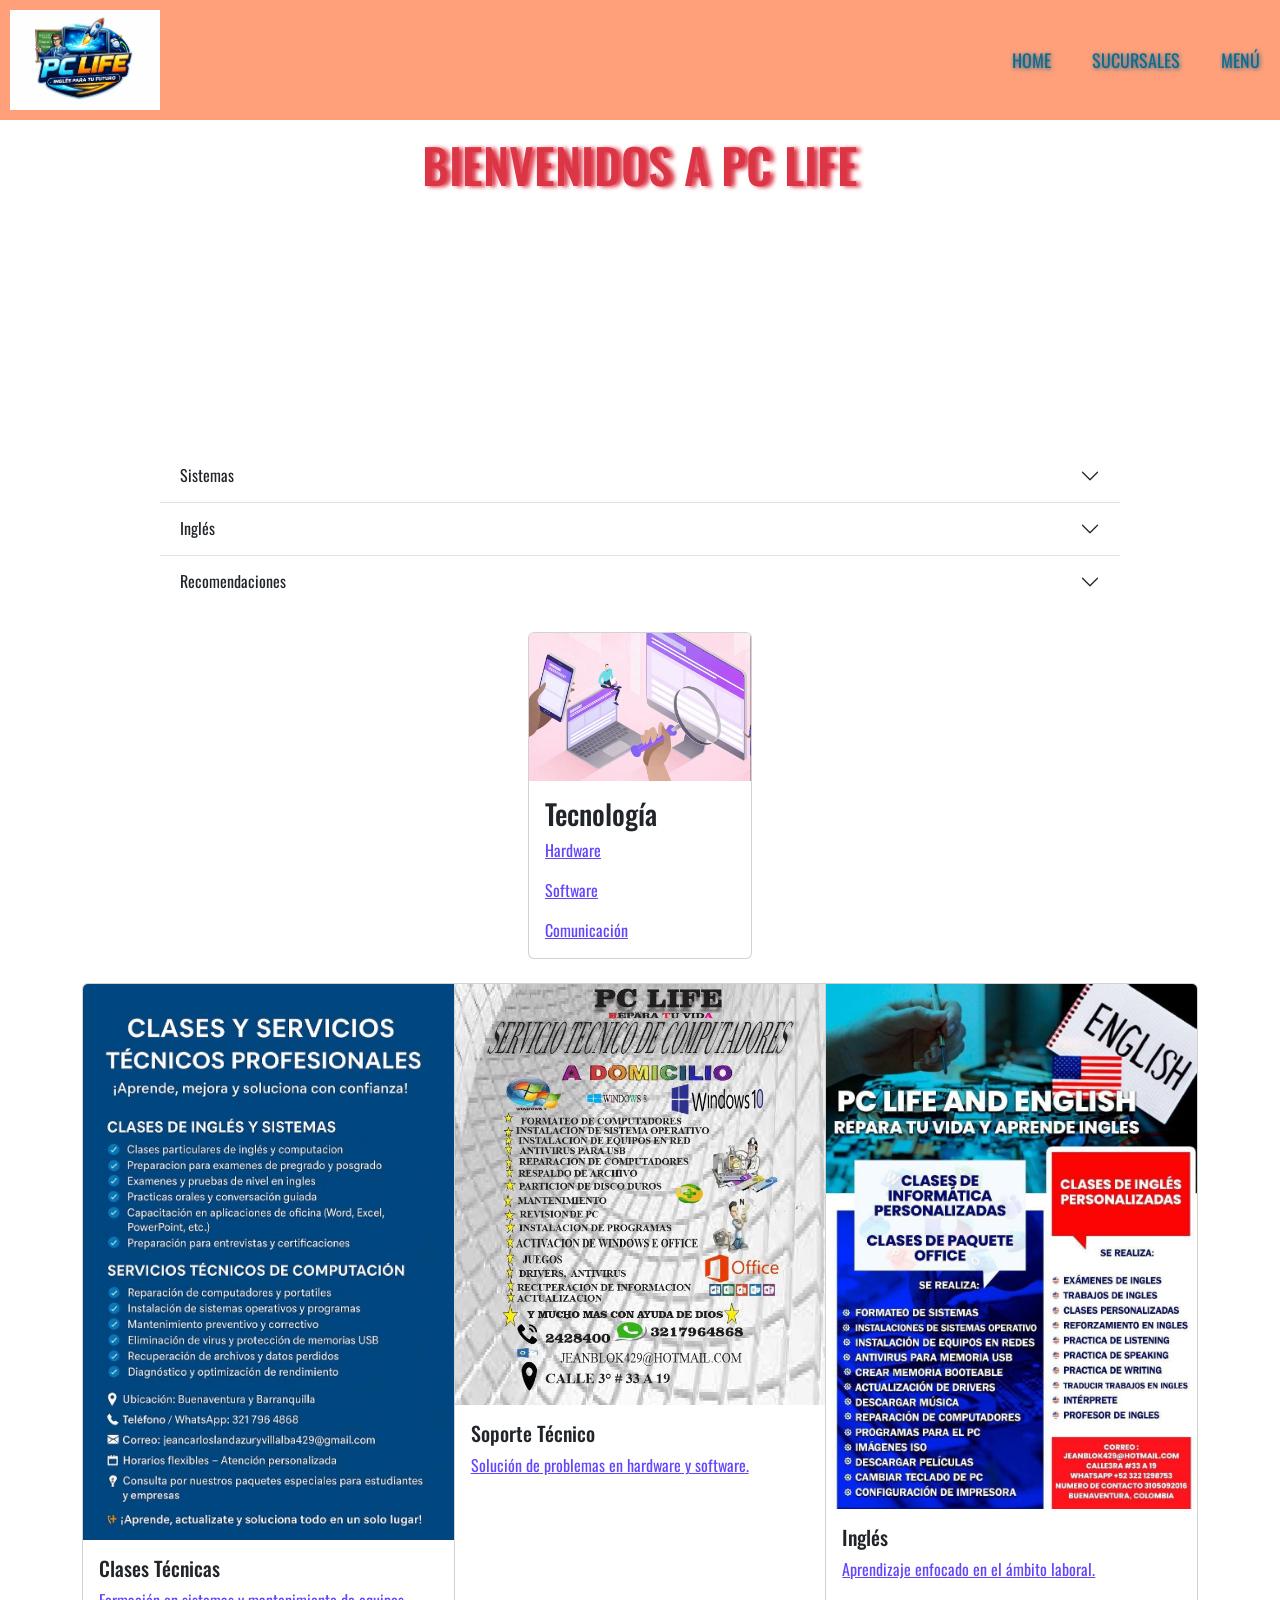
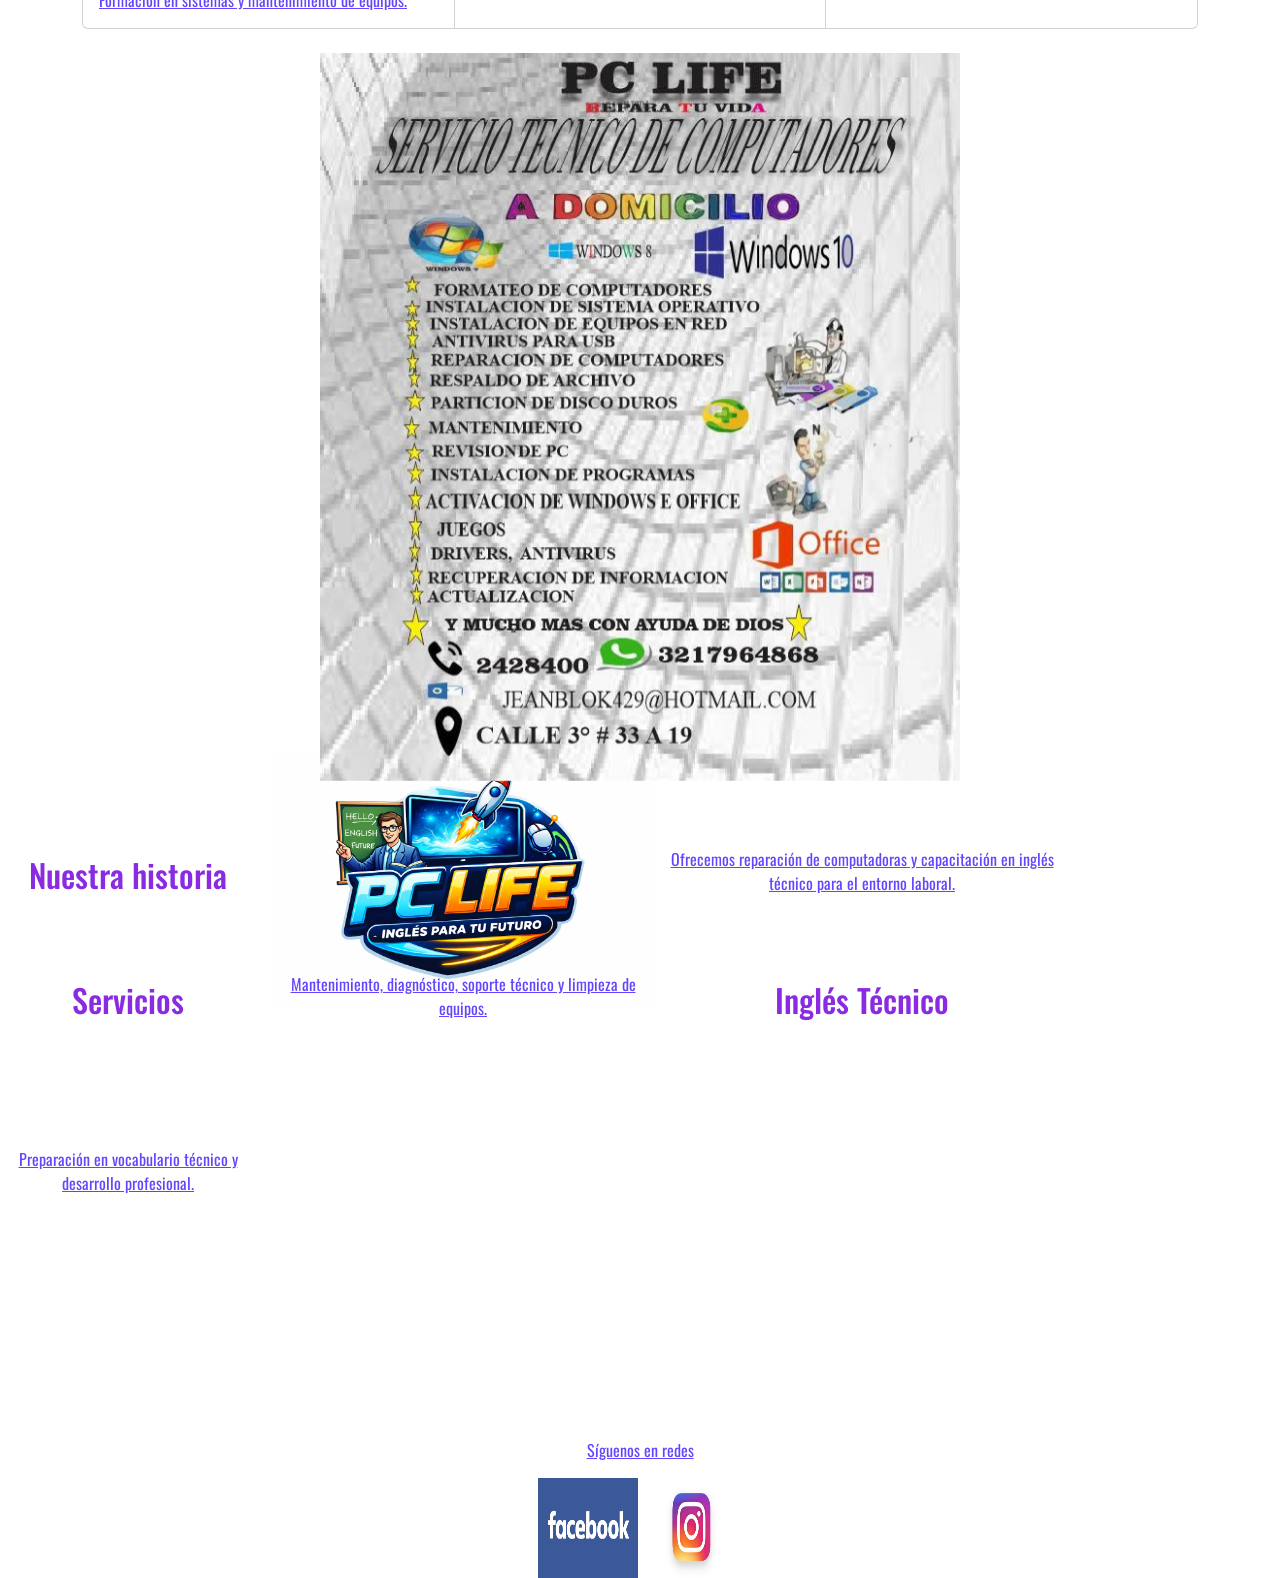
==== commit f89ff279: "proyecto-coder" ====
--- a/page/menu.html
+++ b/page/menu.html
@@ -3,7 +3,8 @@
 <head>
   <meta charset="UTF-8">
   <meta name="viewport" content="width=device-width, initial-scale=1.0">
-  <title>ENGLISH AND PC LIFE</title>
+  <meta name="description" content="menu de servicios y formacion en computacion e ingles, con informacion detallada y videos relacionados a cada servicio.">
+  <title>ENGLISH FOR YOUR LIFE </title>
 
   <!-- Bootstrap -->
   <link href="https://cdn.jsdelivr.net/npm/bootstrap@5.3.8/dist/css/bootstrap.min.css" rel="stylesheet">
--- a/css/style.css
+++ b/css/style.css
@@ -1,6 +1,6 @@
-/* @import url('https://fonts.googleapis.com/css2?family=Oswald:wght@200..700&family=Playfair+Display:ital,wght@0,400..900;1,400..900&display=swap');
-
-/* *{
+@import url('https://fonts.googleapis.com/css2?family=Oswald:wght@200..700&family=Playfair+Display:ital,wght@0,400..900;1,400..900&display=swap');
+
+*{
     margin: 0;
     padding: 0;
     box-sizing: border-box;
@@ -9,9 +9,9 @@
 body{
       font-family: "Oswald", sans-serif;
       background-color: white;
-} */
-
-/* p {
+}
+
+p {
     color: blue;
 }
 
@@ -34,11 +34,11 @@
     font-family: "Oswald", sans-serif;
 }
 
-/* .logo{
+.logo{
     width: 150px;
     margin: 10px;
-} */
-/* 
+}
+
 header ul{
     list-style: none ;
     display: flex;
@@ -47,7 +47,7 @@
     height: 100%;
 }
 
-nav a{
+nav{
     width: 25%;
         text-decoration: salmon;
          text-shadow: 1px 1px 4px;
@@ -115,59 +115,34 @@
 }
 }
 
-
 h1:hover{
   color: mediumblue;
   transition: 2s;
 }
 
-.trasladar {
-  margin-top: 20px;
-  border: black solid 5px;
-  background-image: url(../img-coder-house/ingles.png);
-  background-size: cover;
-}
-
-.trasladar:hover{
-  transform: translate(-50px, -60px);
-  transition: 2s;
-}
-
-.rotar: hover{
-  transform: rotate(
-    45 deg
-  )
-}
-.sesgar:hover{
-  transform: skew(-20deg, -35deg)
-} */
-
-/* .presentacion h1{
+
+.presentacion h1{
     text-align: center;
     text-decoration: underline;
     color:red ;
     font-weight:bold ;
-} */
-
-/* .h-1{ color: blue ;
-
-}  */
-/* .presentacion{
+}
+
+.h-1{ color: blue ;
+
+} 
+.presentacion{
 background-image: url(../img-coder-house/fondo-pc.jpeg);
 display:flex;
 justify-content:center ;
 align-items: center;
-} */
-
-/* .presentacion div {
+}
+
+.presentacion div {
     width:30% ;
     text-align: center;
-} */
-
-/* .presentacion p{
-  color: rgb(220, 20, 27);
-} */
-/* 
+}
+
 .icono-red {
   width: 100px;
   height: 100px;
@@ -203,8 +178,8 @@
 .titulo-grid {
   grid-area: titulo;
   text-decoration: underline;
-  color: brown; */
-/* }
+  color: brown;
+}
 
 .pc-grid {
   grid-area: pc;
@@ -237,7 +212,7 @@
   object-fit: cover;
 }
 /* media  quires cell */
-/* @media (max-width: 480px) {
+@media (max-width: 480px) {
       header{
         flex-direction: column;
         justify-content: center;
@@ -261,30 +236,29 @@
 
     grid-template-columns: 95%;
     grid-template-rows: 80px 100px 120px 100px 120px 100px;
-  } */
-  /* .servicios 
+  }
+  .servicios 
   {
     width: 150px;
     height: 250px;
-  } */
-/* 
+  }
+
   .presentacion h1{
     text-align: center;
     text-decoration: underline;
     color:rgba(131, 182, 29, 0.255)
     font-weight:bold ;
-  align-items:center;
-    height: 100%; */
+  align-items: center;
+    height: 100%;
     
-/* }
-
+}
 
   body {
     background-color: lightskyblue;
   }
 }
 /* media  quires cell */
-/* 
+
 @media (min-width: 481px) and (max-width: 768px) {
 
   body {
@@ -292,5 +266,6 @@
   }
 }
 
-/* .pcingles{ */
-  /* width: 100%; */+.pcingles {
+  width: 100%; 
+}
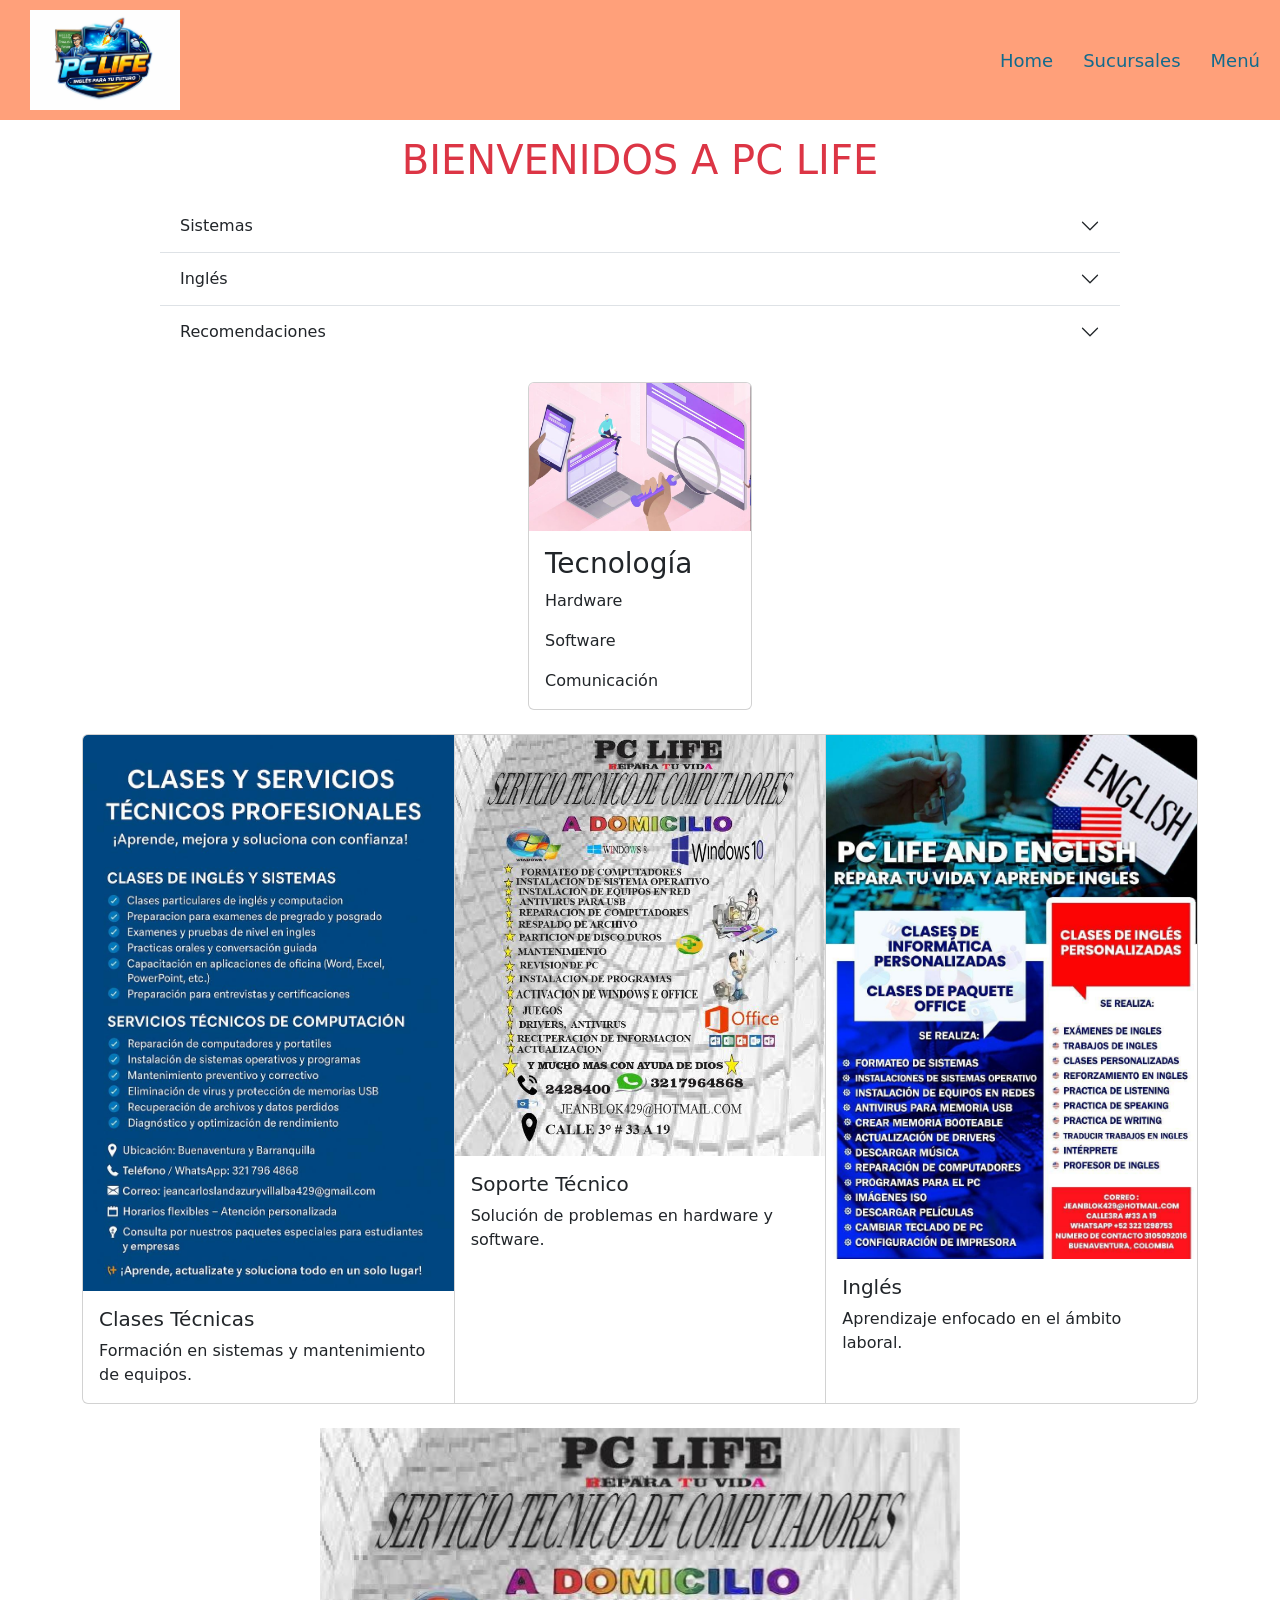
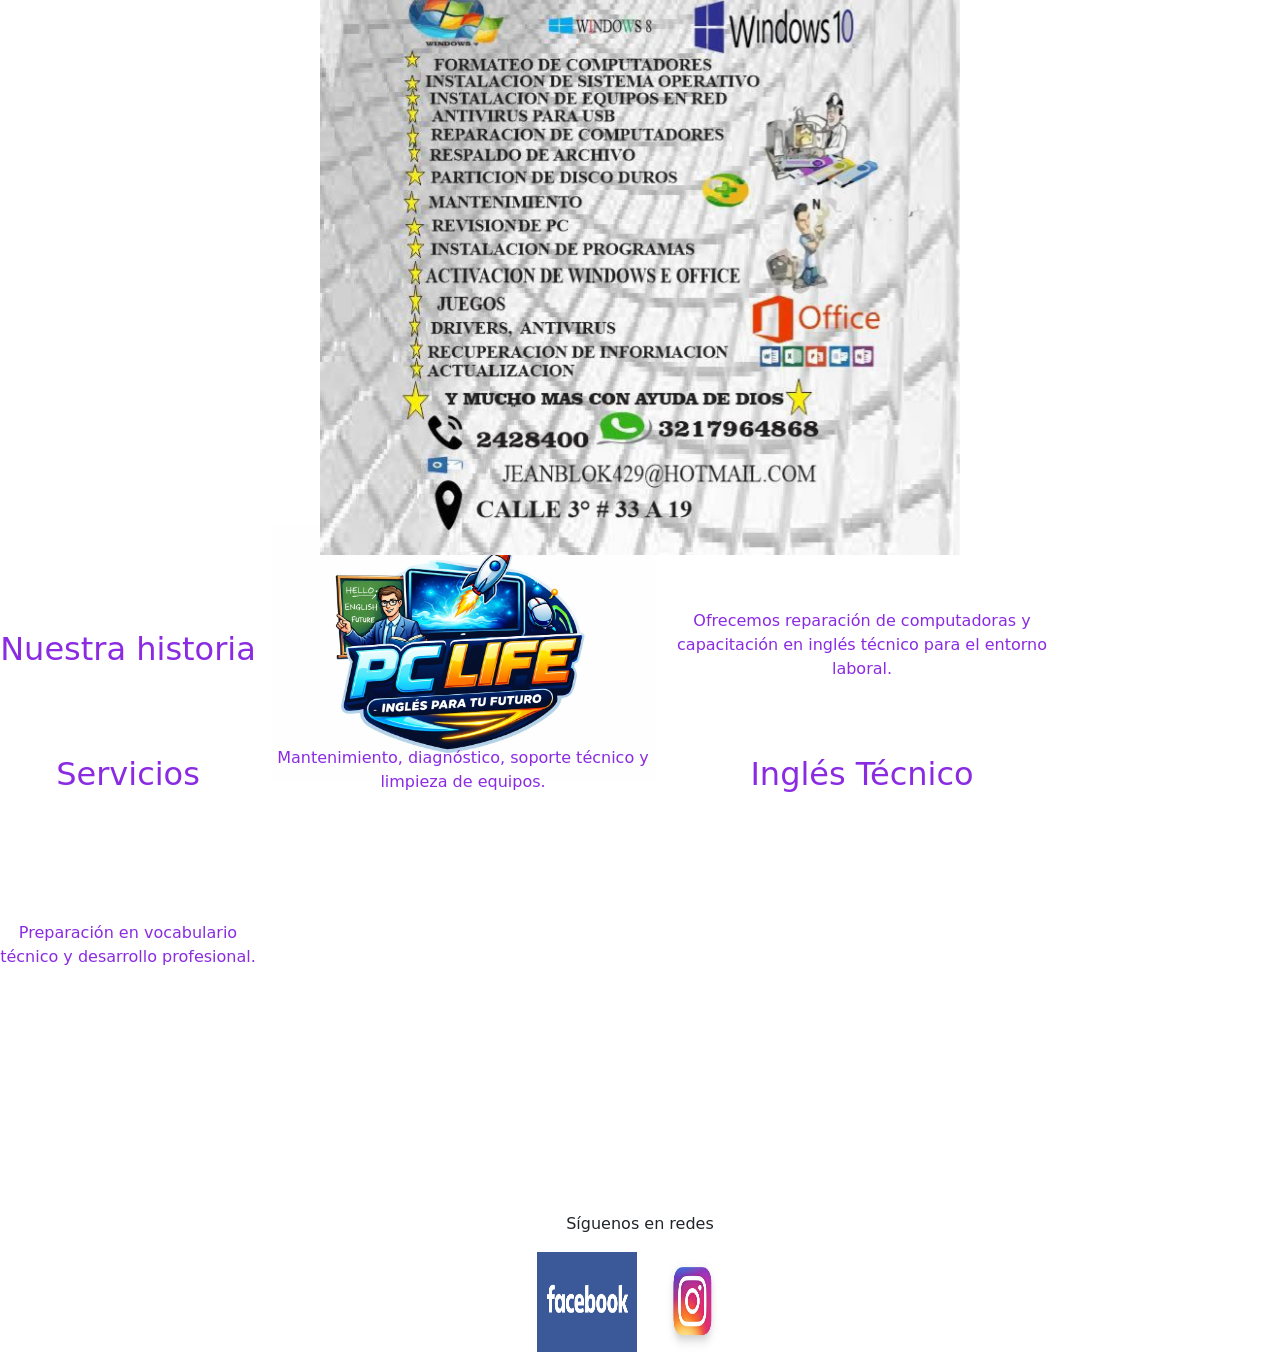
==== commit d4dfcc77: "proyecto final" ====
--- a/page/menu.html
+++ b/page/menu.html
@@ -10,7 +10,7 @@
   <link href="https://cdn.jsdelivr.net/npm/bootstrap@5.3.8/dist/css/bootstrap.min.css" rel="stylesheet">
 
   <!-- CSS propio -->
-  <link rel="stylesheet" href="../css/style.css">
+  <link rel="stylesheet" href="../css/main.css">
 </head>
 
 <body>
--- a/css/main.css
+++ b/css/main.css
@@ -0,0 +1,155 @@
+@import url("https://fonts.googleapis.com/css2?family=Oswald:wght@200..700&family=Playfair+Display:ital,wght@0,400..900;1,400..900&display=swap");
+main {
+  color: blueviolet;
+}
+
+.boton-rojo, .boton-verde {
+  width: 200px;
+  font-family: family "Oswald", sans-serif;
+  background-color: #ffbc0d;
+  border: rgb(219, 49, 49) 2px soliod;
+  color: #8E1616;
+}
+
+.boton-verde {
+  border: greenyellow 2px solid;
+}
+
+* {
+  margin: 0;
+  padding: 0;
+  box-sizing: border-box;
+}
+
+body {
+  font-family: family "Oswald", sans-serif;
+  background-color: white;
+}
+
+header {
+  display: flex;
+  justify-content: space-between;
+  align-items: center;
+  position: sticky;
+  top: 0;
+  background-color: lightsalmon;
+  padding: 0 20px;
+}
+header .logo {
+  width: 150px;
+  margin: 10px;
+}
+header nav {
+  width: auto;
+}
+header nav ul {
+  list-style: none;
+  display: flex;
+  gap: 30px;
+  padding: 0;
+  margin: 0;
+  align-items: center;
+}
+header a {
+  color: rgb(17, 106, 141);
+  text-decoration: none;
+  font-size: large;
+  white-space: nowrap;
+}
+@media (max-width: 480px) {
+  header {
+    flex-direction: column;
+    justify-content: center;
+    align-items: center;
+    padding: 15px 0;
+  }
+  header nav {
+    width: 100%;
+  }
+  header nav ul {
+    justify-content: center;
+    margin-top: 10px;
+    gap: 20px;
+    margin-right: 0;
+  }
+}
+
+.contenedor-grid {
+  display: grid;
+  gap: 15px;
+  justify-items: center;
+  align-items: center;
+  grid-template-areas: "titulo titulo titulo" "pc texto1 texto1" "pc sistemas texto2" "pc texto3 texto3";
+  grid-template-columns: 20% 30% 30%;
+  grid-template-rows: 100px 120px 200px 120px;
+}
+
+@media (max-width: 480px) {
+  header {
+    flex-direction: column;
+    justify-content: center;
+    align-items: center;
+  }
+  header ul {
+    margin-right: 0%;
+  }
+  nav {
+    width: 25%;
+  }
+  .presentacion h1 {
+    text-align: center;
+    text-decoration: underline;
+    color: rgba(131, 182, 29, 0.255);
+    font-weight: bold;
+  }
+  body {
+    background-color: lightskyblue;
+  }
+}
+@media (min-width: 481px) and (max-width: 768px) {
+  body {
+    background-color: lightcoral;
+  }
+}
+.presentacion {
+  background-image: url(../img-coder-house/fondo-pc.jpeg);
+  display: flex;
+  justify-content: center;
+  align-items: center;
+}
+.presentacion div {
+  width: 30%;
+  text-align: center;
+}
+.presentacion div h1 {
+  text-align: center;
+  text-decoration: underline;
+  color: red;
+  font-weight: bold;
+}
+.presentacion div p {
+  color: rgb(220, 20, 27);
+}
+.presentacion .servicios {
+  width: 150px;
+  height: 250px;
+}
+
+.icono-red {
+  width: 100px;
+  height: 100px;
+  background-color: lightsalmon;
+}
+
+.wp {
+  width: 50px;
+  position: fixed;
+  right: 80px;
+  bottom: 100px;
+}
+
+main {
+  color: blueviolet;
+}
+
+/*# sourceMappingURL=main.css.map */
